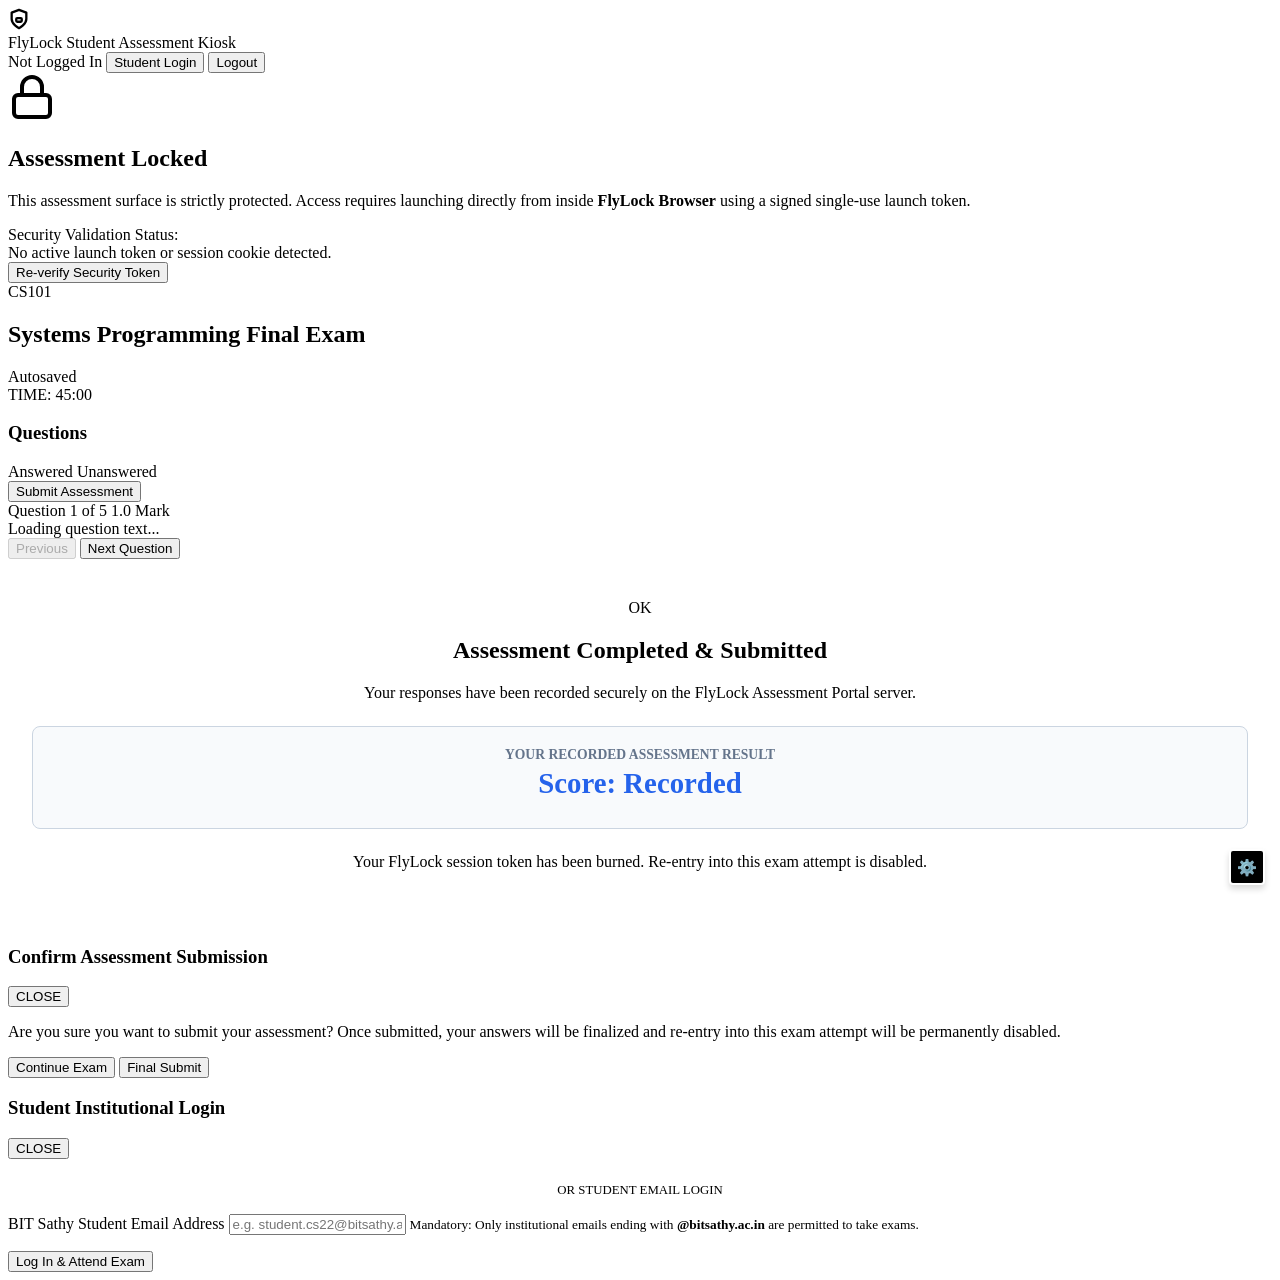
==== public/index.html @ cc95d02c "Deploy backend to Render" ====
<!DOCTYPE html>
<html lang="en">
<head>
  <meta charset="UTF-8">
  <meta name="viewport" content="width=device-width, initial-scale=1.0">
  <title>FlyLock Student Assessment Portal</title>
  <meta name="description" content="Secure, single-session assessment portal strictly integrated with FlyLock Browser.">
  <link rel="preconnect" href="https://fonts.googleapis.com">
  <link rel="preconnect" href="https://fonts.gstatic.com" crossorigin>
  <link href="https://fonts.googleapis.com/css2?family=Inter:wght@300;400;500;600;700;800&family=JetBrains+Mono:wght@400;600&display=swap" rel="stylesheet">
  <script src="https://accounts.google.com/gsi/client" async defer></script>
  <link rel="stylesheet" href="/styles.css">
</head>
<body>
  <!-- Top Navigation Header -->
  <header class="app-header">
    <div class="header-brand">
      <div class="logo-icon">
        <svg width="22" height="22" viewBox="0 0 24 24" fill="none" stroke="currentColor" stroke-width="2.5" stroke-linecap="round" stroke-linejoin="round">
          <path d="M12 22s8-4 8-10V5l-8-3-8 3v7c0 6 8 10 8 10z"/>
          <rect x="9" y="11" width="6" height="4" rx="1"/>
        </svg>
      </div>
      <div class="brand-text">
        <span class="brand-name">FlyLock</span>
        <span class="brand-sub">Student Assessment Kiosk</span>
      </div>
    </div>

    <!-- Navigation Status Badge & Student Auth -->
    <div class="header-user" id="student-user-area">
      <span class="user-badge guest" id="student-badge">Not Logged In</span>
      <button class="btn btn-sm btn-outline" id="btn-student-login-modal">Student Login</button>
      <button class="btn btn-sm btn-ghost hidden" id="btn-student-logout">Logout</button>
    </div>
  </header>

  <!-- Main Container -->
  <main class="app-main">
    <div id="toast-container" class="toast-container"></div>

    <!-- SURFACE: ATTEND ASSESSMENT -->
    <section id="surface-attend" class="surface-container active">
      <div class="surface-hero">
        <!-- Locked State / Token Check View -->
        <div id="attend-locked-view" class="card locked-card">
          <div class="lock-illustration">
            <div class="lock-shield">
              <svg width="48" height="48" viewBox="0 0 24 24" fill="none" stroke="currentColor" stroke-width="2">
                <rect x="3" y="11" width="18" height="11" rx="2" ry="2"/>
                <path d="M7 11V7a5 5 0 0 1 10 0v4"/>
              </svg>
            </div>
          </div>
          <h1 class="locked-title" id="attend-lock-title">Assessment Locked</h1>
          <p class="locked-desc" id="attend-lock-desc">
            This assessment surface is strictly protected. Access requires launching directly from inside 
            <strong class="highlight-text">FlyLock Browser</strong> using a signed single-use launch token.
          </p>

          <div class="token-debug-box" id="token-status-box">
            <div class="box-label">Security Validation Status:</div>
            <div class="status-indicator warning" id="token-indicator-dot"></div>
            <span id="token-status-text">No active launch token or session cookie detected.</span>
          </div>

          <div class="action-buttons-row">
            <button class="btn btn-outline" id="btn-retry-token-verify">
              Re-verify Security Token
            </button>
          </div>
        </div>

        <!-- Active Exam Attempt View -->
        <div id="attend-exam-view" class="exam-container hidden">
          <!-- Exam Header -->
          <div class="exam-header-bar card">
            <div class="exam-title-block">
              <span class="exam-code-badge" id="exam-code-tag">CS101</span>
              <h2 id="exam-title">Systems Programming Final Exam</h2>
            </div>
            
            <div class="exam-status-pills">
              <div class="status-pill heartbeat-pill">
                <span class="pulse-dot"></span> Autosaved
              </div>
              <div class="status-pill timer-pill" id="exam-timer-pill">
                TIME: <span id="timer-display">45:00</span>
              </div>
            </div>
          </div>

          <!-- Exam Body Layout -->
          <div class="exam-body-grid">
            <!-- Questions List / Navigation Sidebar -->
            <aside class="card question-nav-sidebar">
              <h3>Questions</h3>
              <div class="nav-grid" id="question-nav-grid"></div>
              
              <div class="nav-legend">
                <span class="legend-item"><span class="badge badge-answered"></span> Answered</span>
                <span class="legend-item"><span class="badge badge-unanswered"></span> Unanswered</span>
              </div>

              <div class="submit-block">
                <button class="btn btn-success btn-block btn-lg" id="btn-submit-exam">
                  Submit Assessment
                </button>
              </div>
            </aside>

            <!-- Main Question Content View -->
            <section class="card question-card" id="question-card-content">
              <div class="question-header">
                <span class="question-number" id="q-num-label">Question 1 of 5</span>
                <span class="question-points">1.0 Mark</span>
              </div>
              
              <div class="question-text" id="q-text-body">
                Loading question text...
              </div>

              <div class="options-group" id="q-options-container"></div>

              <div class="question-action-bar">
                <button class="btn btn-outline" id="btn-prev-q" disabled>Previous</button>
                <button class="btn btn-primary" id="btn-next-q">Next Question</button>
              </div>
            </section>
          </div>
        </div>

        <!-- Exam Submitted View -->
        <div id="attend-submitted-view" class="card submitted-card hidden" style="text-align: center; padding: 2.5rem 1.5rem;">
          <div class="success-icon" style="margin: 0 auto 1rem;">OK</div>
          <h2>Assessment Completed & Submitted</h2>
          <p class="sub-text">Your responses have been recorded securely on the FlyLock Assessment Portal server.</p>

          <div id="submitted-score-box" style="background: #f8fafc; border: 1.5px solid #cbd5e1; padding: 1.25rem; margin: 1.5rem 0; border-radius: 8px;">
            <div style="font-size: 0.85rem; color: #64748b; font-weight: 700; margin-bottom: 0.25rem;">YOUR RECORDED ASSESSMENT RESULT</div>
            <div id="submitted-score-display" style="font-size: 1.8rem; font-weight: 800; color: #2563eb;">Score: Recorded</div>
            <div id="submitted-email-display" style="font-size: 0.85rem; color: #475569; margin-top: 0.5rem;"></div>
          </div>

          <p class="sub-text" style="margin-top: 1rem;">Your FlyLock session token has been burned. Re-entry into this exam attempt is disabled.</p>
        </div>
      </div>
    </section>
  </main>

  <!-- Submit Confirmation Modal -->
  <div class="modal-backdrop hidden" id="modal-submit-confirm">
    <div class="modal-card card">
      <div class="modal-header">
        <h3>Confirm Assessment Submission</h3>
        <button class="btn-close" id="btn-close-submit-modal">CLOSE</button>
      </div>
      <p style="margin-bottom: 1rem; color: var(--text-main);">
        Are you sure you want to submit your assessment? Once submitted, your answers will be finalized and re-entry into this exam attempt will be permanently disabled.
      </p>
      <div class="action-buttons-row" style="justify-content: flex-end; gap: 0.75rem;">
        <button class="btn btn-outline" id="btn-cancel-submit">Continue Exam</button>
        <button class="btn btn-success" id="btn-confirm-final-submit">Final Submit</button>
      </div>
    </div>
  </div>

  <!-- Student Authentication Modal -->
  <div class="modal-backdrop hidden" id="modal-student-login">
    <div class="modal-card card">
      <div class="modal-header">
        <h3>Student Institutional Login</h3>
        <button class="btn-close" id="btn-close-student-modal">CLOSE</button>
      </div>

      <!-- Google SSO Button -->
      <div class="google-sso-wrapper margin-bottom-md" style="display: flex; flex-direction: column; align-items: center; gap: 8px;">
        <div id="g_id_onload"
             data-client_id="556888061468-r7ukjulnh2esht6vrtjqtgs6gim0slhh.apps.googleusercontent.com"
             data-hosted_domain="bitsathy.ac.in"
             data-callback="handleStudentGoogleCredentialResponse">
        </div>
        <div class="g_id_signin" data-type="standard" data-shape="rectangular" data-theme="filled_blue" data-text="signin_with" data-size="large" data-logo_alignment="left"></div>
      </div>

      <div style="display: flex; align-items: center; margin: 1rem 0; color: var(--text-dim); font-size: 0.8rem;">
        <div style="flex:1; height:1px; background:var(--border-color);"></div>
        <span style="padding: 0 10px;">OR STUDENT EMAIL LOGIN</span>
        <div style="flex:1; height:1px; background:var(--border-color);"></div>
      </div>

      <form id="form-student-login">
        <div class="form-group">
          <label for="input-student-email">BIT Sathy Student Email Address</label>
          <input type="email" id="input-student-email" class="form-input" placeholder="e.g. student.cs22@bitsathy.ac.in" required>
          <small class="form-help">Mandatory: Only institutional emails ending with <strong>@bitsathy.ac.in</strong> are permitted to take exams.</small>
        </div>
        <div class="form-actions align-right" style="margin-top: 1rem;">
          <button type="submit" class="btn btn-primary">Log In & Attend Exam</button>
        </div>
      </form>
    </div>
  </div>

  <script src="/app.js"></script>
  
  <!-- Floating Backend API Config for GitHub Pages -->
  <div id="backend-config-trigger" style="position: fixed; bottom: 15px; right: 15px; background: #000; color: #fff; width: 32px; height: 32px; display: flex; align-items: center; justify-content: center; cursor: pointer; font-size: 16px; border: 2px solid #fff; border-radius: 4px; z-index: 9999; box-shadow: 0 4px 6px rgba(0,0,0,0.15);" onclick="promptBackendUrl()">⚙️</div>
  <script>
    function promptBackendUrl() {
      const current = localStorage.getItem('FLYLOCK_BACKEND_URL') || 'https://bitsathy-flylock.onrender.com';
      const newUrl = prompt('Enter FlyLock Backend API URL (Render Web Service URL):', current);
      if (newUrl !== null) {
        localStorage.setItem('FLYLOCK_BACKEND_URL', newUrl.trim());
        window.location.reload();
      }
    }
    // If running on github.io and no URL is set, alert once
    if (window.location.hostname.endsWith('github.io') && !localStorage.getItem('FLYLOCK_BACKEND_URL')) {
      localStorage.setItem('FLYLOCK_BACKEND_URL', 'https://bitsathy-flylock.onrender.com');
    }
  </script>
</body>
</html>
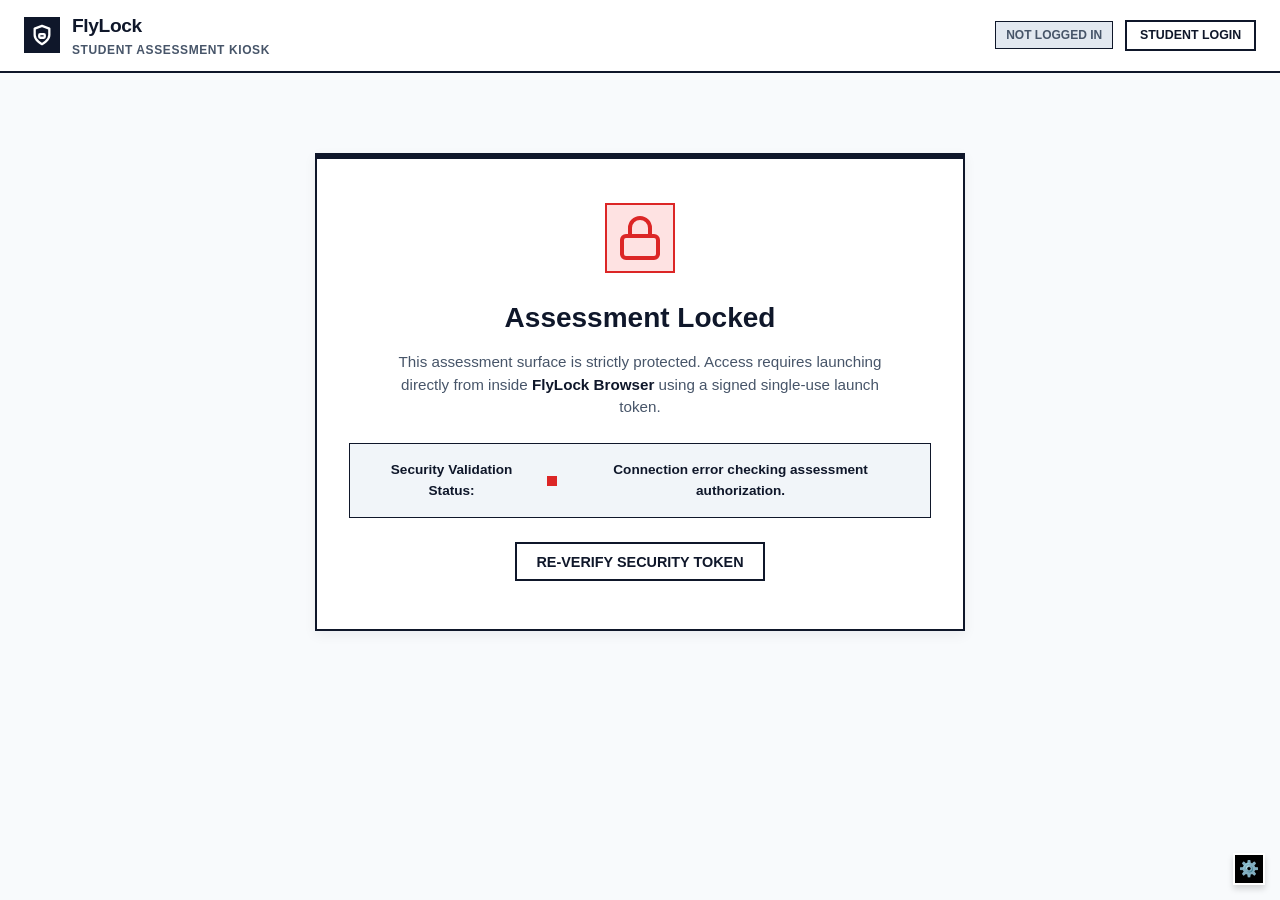
==== commit 18f19cc2: "Change asset URLs to relative paths" ====
--- a/public/index.html
+++ b/public/index.html
@@ -9,7 +9,7 @@
   <link rel="preconnect" href="https://fonts.gstatic.com" crossorigin>
   <link href="https://fonts.googleapis.com/css2?family=Inter:wght@300;400;500;600;700;800&family=JetBrains+Mono:wght@400;600&display=swap" rel="stylesheet">
   <script src="https://accounts.google.com/gsi/client" async defer></script>
-  <link rel="stylesheet" href="/styles.css">
+  <link rel="stylesheet" href="styles.css">
 </head>
 <body>
   <!-- Top Navigation Header -->
@@ -202,7 +202,7 @@
     </div>
   </div>
 
-  <script src="/app.js"></script>
+  <script src="app.js"></script>
   
   <!-- Floating Backend API Config for GitHub Pages -->
   <div id="backend-config-trigger" style="position: fixed; bottom: 15px; right: 15px; background: #000; color: #fff; width: 32px; height: 32px; display: flex; align-items: center; justify-content: center; cursor: pointer; font-size: 16px; border: 2px solid #fff; border-radius: 4px; z-index: 9999; box-shadow: 0 4px 6px rgba(0,0,0,0.15);" onclick="promptBackendUrl()">⚙️</div>
--- a/public/styles.css
+++ b/public/styles.css
@@ -0,0 +1,881 @@
+/* FlyLock Assessment Portal - Clean White Theme System (Sharp Corners) */
+
+:root {
+  --bg-dark: #f8fafc;
+  --bg-card: #ffffff;
+  --bg-card-hover: #f1f5f9;
+  --bg-input: #ffffff;
+  --border-color: #cbd5e1;
+  --border-dark: #0f172a;
+  --border-focus: #0f172a;
+  
+  --text-main: #0f172a;
+  --text-muted: #475569;
+  --text-dim: #64748b;
+  
+  --primary: #0f172a;
+  --primary-hover: #2563eb;
+  --primary-glow: rgba(37, 99, 235, 0.15);
+  
+  --accent: #0284c7;
+  --success: #16a34a;
+  --warning: #d97706;
+  --danger: #dc2626;
+  
+  --radius-sm: 0px;
+  --radius-md: 0px;
+  --radius-lg: 0px;
+  --shadow-main: 0 4px 12px rgba(15, 23, 42, 0.06);
+  --font-sans: 'Inter', -apple-system, BlinkMacSystemFont, sans-serif;
+  --font-mono: 'JetBrains Mono', 'Consolas', monospace;
+}
+
+* {
+  box-sizing: border-box;
+  margin: 0;
+  padding: 0;
+  border-radius: 0 !important; /* Force Sharp Corners across all components */
+}
+
+body {
+  background-color: var(--bg-dark);
+  color: var(--text-main);
+  font-family: var(--font-sans);
+  min-height: 100vh;
+  display: flex;
+  flex-direction: column;
+  line-height: 1.5;
+  -webkit-font-smoothing: antialiased;
+}
+
+/* Header Navbar */
+.app-header {
+  background: #ffffff;
+  border-bottom: 2px solid var(--border-dark);
+  padding: 0.75rem 1.5rem;
+  display: flex;
+  align-items: center;
+  justify-content: space-between;
+  position: sticky;
+  top: 0;
+  z-index: 100;
+}
+
+.header-brand {
+  display: flex;
+  align-items: center;
+  gap: 0.75rem;
+}
+
+.logo-icon {
+  background: var(--primary);
+  color: white;
+  width: 36px;
+  height: 36px;
+  display: flex;
+  align-items: center;
+  justify-content: center;
+  border: 1px solid var(--border-dark);
+}
+
+.brand-text {
+  display: flex;
+  flex-direction: column;
+}
+
+.brand-name {
+  font-weight: 800;
+  font-size: 1.2rem;
+  letter-spacing: -0.02em;
+  color: var(--text-main);
+}
+
+.brand-sub {
+  font-size: 0.75rem;
+  color: var(--text-muted);
+  font-weight: 700;
+  letter-spacing: 0.05em;
+  text-transform: uppercase;
+}
+
+/* Nav Tabs */
+.nav-tabs {
+  display: flex;
+  background: #f1f5f9;
+  padding: 2px;
+  border: 1px solid var(--border-color);
+  gap: 2px;
+}
+
+.nav-tab {
+  background: transparent;
+  border: none;
+  color: var(--text-muted);
+  font-family: var(--font-sans);
+  font-weight: 600;
+  font-size: 0.85rem;
+  padding: 0.5rem 1rem;
+  cursor: pointer;
+  transition: all 0.2s ease;
+  display: flex;
+  align-items: center;
+  gap: 6px;
+}
+
+.nav-tab:hover {
+  color: var(--text-main);
+  background: #e2e8f0;
+}
+
+.nav-tab.active {
+  background: var(--primary);
+  color: white;
+  font-weight: 700;
+}
+
+.nav-tab.glow-tab {
+  color: var(--accent);
+}
+.nav-tab.glow-tab.active {
+  background: var(--accent);
+  color: white;
+}
+
+/* User Area */
+.header-user {
+  display: flex;
+  align-items: center;
+  gap: 0.75rem;
+}
+
+.user-badge {
+  font-size: 0.75rem;
+  padding: 4px 10px;
+  font-weight: 700;
+  border: 1px solid var(--border-dark);
+  text-transform: uppercase;
+}
+.user-badge.guest {
+  background: #e2e8f0;
+  color: var(--text-muted);
+}
+.user-badge.creator {
+  background: #e0f2fe;
+  color: #0369a1;
+}
+.user-badge.admin {
+  background: #dcfce7;
+  color: #15803d;
+}
+
+/* Main Layout */
+.app-main {
+  flex: 1;
+  padding: 2rem;
+  max-width: 1300px;
+  width: 100%;
+  margin: 0 auto;
+}
+
+.surface-container {
+  display: none;
+}
+.surface-container.active {
+  display: block;
+}
+
+.surface-header {
+  margin-bottom: 1.5rem;
+}
+.surface-header h2 {
+  font-size: 1.75rem;
+  font-weight: 800;
+  letter-spacing: -0.02em;
+}
+.section-desc {
+  color: var(--text-muted);
+  font-size: 0.925rem;
+  margin-top: 4px;
+}
+
+/* Cards & Containers - Sharp Light Theme */
+.card {
+  background: var(--bg-card);
+  border: 2px solid var(--border-dark);
+  padding: 1.5rem;
+  box-shadow: var(--shadow-main);
+}
+
+/* Locked View */
+.locked-card {
+  max-width: 650px;
+  margin: 3rem auto;
+  text-align: center;
+  padding: 3rem 2rem;
+  position: relative;
+}
+.locked-card::before {
+  content: '';
+  position: absolute;
+  top: 0; left: 0; right: 0;
+  height: 4px;
+  background: var(--primary);
+}
+
+.lock-illustration {
+  margin-bottom: 1.5rem;
+}
+.lock-shield {
+  width: 70px;
+  height: 70px;
+  background: #fee2e2;
+  border: 2px solid var(--danger);
+  color: var(--danger);
+  display: inline-flex;
+  align-items: center;
+  justify-content: center;
+}
+
+.locked-title {
+  font-size: 1.75rem;
+  font-weight: 800;
+  margin-bottom: 0.75rem;
+}
+.locked-desc {
+  color: var(--text-muted);
+  max-width: 500px;
+  margin: 0 auto 1.5rem;
+  font-size: 0.95rem;
+}
+.highlight-text {
+  color: var(--primary);
+  font-weight: 700;
+}
+
+.token-debug-box {
+  background: #f1f5f9;
+  border: 1px solid var(--border-dark);
+  padding: 1rem;
+  margin-bottom: 1.5rem;
+  display: flex;
+  align-items: center;
+  justify-content: center;
+  gap: 10px;
+  font-size: 0.85rem;
+  color: var(--text-main);
+  font-weight: 600;
+}
+
+.status-indicator {
+  width: 10px;
+  height: 10px;
+}
+.status-indicator.warning { background: var(--warning); }
+.status-indicator.success { background: var(--success); }
+.status-indicator.danger { background: var(--danger); }
+
+.action-buttons-row {
+  display: flex;
+  gap: 1rem;
+  justify-content: center;
+}
+
+/* Exam Layout */
+.exam-container {
+  display: flex;
+  flex-direction: column;
+  gap: 1.5rem;
+}
+
+.exam-header-bar {
+  display: flex;
+  justify-content: space-between;
+  align-items: center;
+  padding: 1rem 1.5rem;
+}
+.exam-title-block {
+  display: flex;
+  align-items: center;
+  gap: 1rem;
+}
+.exam-code-badge {
+  background: var(--primary);
+  color: white;
+  font-family: var(--font-mono);
+  font-weight: 700;
+  padding: 4px 10px;
+  font-size: 0.85rem;
+}
+
+.exam-status-pills {
+  display: flex;
+  gap: 0.75rem;
+}
+.status-pill {
+  background: #f1f5f9;
+  border: 1px solid var(--border-dark);
+  padding: 0.4rem 0.9rem;
+  font-size: 0.875rem;
+  display: flex;
+  align-items: center;
+  gap: 6px;
+  font-weight: 700;
+}
+.pulse-dot {
+  width: 8px;
+  height: 8px;
+  background: var(--success);
+}
+
+.timer-pill {
+  font-family: var(--font-mono);
+  color: var(--danger);
+  border-color: var(--danger);
+}
+
+.exam-body-grid {
+  display: grid;
+  grid-template-columns: 280px 1fr;
+  gap: 1.5rem;
+}
+
+.question-nav-sidebar h3 {
+  font-size: 1rem;
+  font-weight: 800;
+  margin-bottom: 1rem;
+}
+.nav-grid {
+  display: grid;
+  grid-template-columns: repeat(4, 1fr);
+  gap: 8px;
+  margin-bottom: 1.5rem;
+}
+.q-nav-btn {
+  background: #f1f5f9;
+  border: 1px solid var(--border-dark);
+  color: var(--text-main);
+  padding: 0.5rem;
+  font-family: var(--font-mono);
+  font-weight: 700;
+  cursor: pointer;
+  transition: all 0.2s ease;
+}
+.q-nav-btn:hover {
+  background: var(--primary);
+  color: white;
+}
+.q-nav-btn.answered {
+  background: #dcfce7;
+  border-color: var(--success);
+  color: #15803d;
+}
+.q-nav-btn.current {
+  background: var(--primary);
+  color: white;
+}
+
+.nav-legend {
+  font-size: 0.75rem;
+  color: var(--text-muted);
+  display: flex;
+  flex-direction: column;
+  gap: 4px;
+  margin-bottom: 1.5rem;
+}
+.legend-item { display: flex; align-items: center; gap: 6px; font-weight: 600; }
+.badge { width: 10px; height: 10px; }
+.badge-answered { background: var(--success); }
+.badge-unanswered { background: #f1f5f9; border: 1px solid var(--border-dark); }
+
+/* Question Body */
+.question-card {
+  display: flex;
+  flex-direction: column;
+  gap: 1.25rem;
+}
+.question-header {
+  display: flex;
+  justify-content: space-between;
+  font-size: 0.875rem;
+  color: var(--text-muted);
+  border-bottom: 2px solid var(--border-color);
+  padding-bottom: 0.75rem;
+  font-weight: 700;
+}
+.question-text {
+  font-size: 1.15rem;
+  font-weight: 600;
+  line-height: 1.6;
+}
+
+.options-group {
+  display: flex;
+  flex-direction: column;
+  gap: 0.75rem;
+}
+
+.option-item {
+  background: #f8fafc;
+  border: 2px solid var(--border-color);
+  padding: 1rem 1.25rem;
+  display: flex;
+  align-items: center;
+  gap: 1rem;
+  cursor: pointer;
+  transition: all 0.2s ease;
+}
+.option-item:hover {
+  border-color: var(--border-dark);
+  background: #f1f5f9;
+}
+.option-item.selected {
+  border-color: var(--primary);
+  background: #e0e7ff;
+}
+.option-radio {
+  accent-color: var(--primary);
+  width: 18px;
+  height: 18px;
+}
+.option-text {
+  font-size: 1rem;
+  font-weight: 500;
+}
+
+.question-action-bar {
+  display: flex;
+  justify-content: space-between;
+  margin-top: 1rem;
+  padding-top: 1rem;
+  border-top: 2px solid var(--border-color);
+}
+
+/* Submitted Screen */
+.submitted-card {
+  max-width: 600px;
+  margin: 3rem auto;
+  text-align: center;
+  padding: 3rem 2rem;
+}
+.success-icon {
+  width: 60px;
+  height: 60px;
+  background: #dcfce7;
+  color: var(--success);
+  border: 2px solid var(--success);
+  display: inline-flex;
+  align-items: center;
+  justify-content: center;
+  font-size: 1.5rem;
+  font-weight: 900;
+  margin-bottom: 1rem;
+}
+.sub-text {
+  color: var(--text-muted);
+  font-size: 0.875rem;
+  margin-top: 0.5rem;
+}
+
+/* Creation Studio Mode Tabs */
+.creation-mode-tabs {
+  display: flex;
+  gap: 1rem;
+  margin-bottom: 1.5rem;
+  border-bottom: 2px solid var(--border-color);
+  padding-bottom: 0.5rem;
+}
+.mode-tab {
+  background: transparent;
+  border: none;
+  color: var(--text-muted);
+  font-family: var(--font-sans);
+  font-size: 1rem;
+  font-weight: 700;
+  padding: 0.5rem 1rem;
+  cursor: pointer;
+  border-bottom: 3px solid transparent;
+  transition: all 0.2s ease;
+}
+.mode-tab:hover { color: var(--text-main); }
+.mode-tab.active {
+  color: var(--primary);
+  border-bottom-color: var(--primary);
+}
+
+.form-grid {
+  display: flex;
+  flex-direction: column;
+  gap: 1.5rem;
+}
+.form-section {
+  display: flex;
+  flex-direction: column;
+  gap: 1rem;
+}
+.form-title {
+  font-size: 1.1rem;
+  font-weight: 800;
+  color: var(--primary);
+}
+.form-row {
+  display: flex;
+  gap: 1rem;
+}
+.col-6 { flex: 1; }
+.form-group {
+  display: flex;
+  flex-direction: column;
+  gap: 6px;
+}
+.form-group label {
+  font-size: 0.85rem;
+  font-weight: 700;
+  color: var(--text-main);
+  text-transform: uppercase;
+}
+.form-input {
+  background: var(--bg-input);
+  border: 2px solid var(--border-color);
+  color: var(--text-main);
+  font-family: var(--font-sans);
+  font-size: 0.95rem;
+  padding: 0.65rem 0.9rem;
+  outline: none;
+  transition: border-color 0.2s ease;
+}
+.form-input:focus {
+  border-color: var(--border-focus);
+}
+.form-help {
+  font-size: 0.75rem;
+  color: var(--text-dim);
+}
+
+.questions-builder-list {
+  display: flex;
+  flex-direction: column;
+  gap: 1rem;
+}
+.q-builder-item {
+  background: #f8fafc;
+  border: 2px solid var(--border-dark);
+  padding: 1.25rem;
+  display: flex;
+  flex-direction: column;
+  gap: 1rem;
+}
+.q-builder-header {
+  display: flex;
+  justify-content: space-between;
+  align-items: center;
+}
+.options-builder-grid {
+  display: flex;
+  flex-direction: column;
+  gap: 0.5rem;
+}
+.opt-builder-row {
+  display: flex;
+  align-items: center;
+  gap: 0.75rem;
+}
+.opt-builder-row input[type="text"] {
+  flex: 1;
+}
+
+/* CSV Upload Dropzone */
+.csv-import-card {
+  display: flex;
+  flex-direction: column;
+  gap: 1.25rem;
+}
+.csv-spec-info {
+  background: #f1f5f9;
+  padding: 1rem;
+  border: 1px solid var(--border-dark);
+  font-size: 0.85rem;
+  color: var(--text-main);
+}
+.csv-spec-info code {
+  font-family: var(--font-mono);
+  font-weight: 700;
+  color: var(--accent);
+}
+.csv-upload-dropzone {
+  border: 2px dashed var(--border-dark);
+  padding: 3rem;
+  text-align: center;
+  background: #ffffff;
+  cursor: pointer;
+  transition: all 0.2s ease;
+}
+.csv-upload-dropzone:hover {
+  border-color: var(--primary);
+  background: #f1f5f9;
+}
+
+.hidden-file-input { display: none; }
+
+.validation-report-box {
+  background: #fef2f2;
+  border: 2px solid var(--danger);
+  padding: 1rem;
+  margin-top: 1rem;
+  color: #991b1b;
+  font-size: 0.875rem;
+}
+
+/* Admin Center Layout */
+.admin-grid {
+  display: grid;
+  grid-template-columns: 1fr 1fr;
+  gap: 1.5rem;
+}
+.col-span-2 { grid-column: span 2; }
+
+.admin-card {
+  display: flex;
+  flex-direction: column;
+  gap: 1rem;
+}
+
+/* Tables */
+.table-responsive {
+  width: 100%;
+  overflow-x: auto;
+}
+.data-table {
+  width: 100%;
+  border-collapse: collapse;
+  font-size: 0.875rem;
+  text-align: left;
+}
+.data-table th, .data-table td {
+  padding: 0.75rem 1rem;
+  border-bottom: 1px solid var(--border-color);
+}
+.data-table th {
+  background: #f1f5f9;
+  color: var(--text-main);
+  font-weight: 700;
+  text-transform: uppercase;
+  font-size: 0.75rem;
+  letter-spacing: 0.05em;
+  border-bottom: 2px solid var(--border-dark);
+}
+.data-table tbody tr:hover {
+  background: #f8fafc;
+}
+.log-table-wrapper {
+  max-height: 350px;
+  overflow-y: auto;
+}
+.log-table td {
+  font-family: var(--font-mono);
+  font-size: 0.8rem;
+}
+
+/* Simulator Window */
+.simulator-window {
+  padding: 0;
+  overflow: hidden;
+  background: #ffffff;
+  border: 2px solid var(--border-dark);
+}
+.sim-window-header {
+  background: #0f172a;
+  color: white;
+  padding: 0.75rem 1rem;
+  display: flex;
+  align-items: center;
+  gap: 1rem;
+}
+.sim-title {
+  font-size: 0.8rem;
+  font-family: var(--font-mono);
+  font-weight: 700;
+}
+.sim-window-body {
+  padding: 1.5rem;
+  display: flex;
+  flex-direction: column;
+  gap: 1.25rem;
+}
+.sim-step-card {
+  background: #f8fafc;
+  border: 1px solid var(--border-dark);
+  padding: 1.25rem;
+  display: flex;
+  flex-direction: column;
+  gap: 0.75rem;
+}
+.sim-step-card h4 {
+  font-size: 0.95rem;
+  font-weight: 800;
+  color: var(--primary);
+}
+.code-block {
+  background: #0f172a;
+  border: 1px solid var(--border-dark);
+  padding: 0.75rem;
+  font-family: var(--font-mono);
+  font-size: 0.825rem;
+  color: #38bdf8;
+  overflow-x: auto;
+}
+
+/* Buttons - Sharp Styling */
+.btn {
+  display: inline-flex;
+  align-items: center;
+  justify-content: center;
+  gap: 8px;
+  font-family: var(--font-sans);
+  font-weight: 700;
+  font-size: 0.9rem;
+  padding: 0.6rem 1.2rem;
+  border: 2px solid var(--border-dark);
+  cursor: pointer;
+  transition: all 0.2s ease;
+  text-transform: uppercase;
+}
+.btn-sm { padding: 0.4rem 0.8rem; font-size: 0.775rem; }
+.btn-lg { padding: 0.8rem 1.6rem; font-size: 1rem; }
+.btn-block { width: 100%; }
+
+.btn-primary { background: var(--primary); color: white; }
+.btn-primary:hover { background: var(--primary-hover); }
+.btn-success { background: var(--success); color: white; border-color: #14532d; }
+.btn-success:hover { background: #15803d; }
+.btn-danger { background: var(--danger); color: white; border-color: #7f1d1d; }
+.btn-danger:hover { background: #b91c1c; }
+.btn-outline { background: #ffffff; color: var(--text-main); }
+.btn-outline:hover { background: #0f172a; color: white; }
+.btn-ghost { background: transparent; border-color: transparent; color: var(--text-muted); }
+.btn-ghost:hover { color: var(--text-main); background: #e2e8f0; }
+
+.btn:disabled {
+  opacity: 0.5;
+  cursor: not-allowed;
+}
+
+/* Toast Notifications - Sharp Light */
+.toast-container {
+  position: fixed;
+  bottom: 20px;
+  right: 20px;
+  z-index: 1000;
+  display: flex;
+  flex-direction: column;
+  gap: 10px;
+}
+.toast {
+  background: #ffffff;
+  border: 2px solid var(--border-dark);
+  padding: 0.8rem 1.2rem;
+  box-shadow: var(--shadow-main);
+  display: flex;
+  align-items: center;
+  gap: 10px;
+  font-size: 0.9rem;
+  font-weight: 600;
+}
+.toast.success { border-left: 6px solid var(--success); }
+.toast.error { border-left: 6px solid var(--danger); }
+.toast.info { border-left: 6px solid var(--accent); }
+
+/* Modal */
+.modal-backdrop {
+  position: fixed;
+  top: 0; left: 0; right: 0; bottom: 0;
+  background: rgba(15, 23, 42, 0.6);
+  z-index: 500;
+  display: flex;
+  align-items: center;
+  justify-content: center;
+}
+.modal-card {
+  width: 100%;
+  max-width: 450px;
+  background: #ffffff;
+  border: 2px solid var(--border-dark);
+}
+.modal-header {
+  display: flex;
+  justify-content: space-between;
+  align-items: center;
+  margin-bottom: 1.25rem;
+}
+.btn-close {
+  background: transparent;
+  border: none;
+  color: var(--text-main);
+  font-size: 1.5rem;
+  font-weight: bold;
+  cursor: pointer;
+}
+
+.hidden { display: none !important; }
+.code-font { font-family: var(--font-mono); }
+.flex-grow { flex: 1; }
+.margin-bottom-md { margin-bottom: 1rem; }
+.flex-align-end { align-items: flex-end; }
+.align-right { justify-content: flex-end; }
+
+/* FlyLock Dual-Layer Loading Animation (Loading_Centre + Loading_Circle spinning) */
+.flylock-loading-container {
+  display: flex;
+  flex-direction: column;
+  align-items: center;
+  justify-content: center;
+  gap: 1rem;
+  padding: 2rem 1rem;
+  width: 100%;
+}
+
+.flylock-spinner-wrapper {
+  position: relative;
+  width: 80px;
+  height: 80px;
+  display: flex;
+  align-items: center;
+  justify-content: center;
+}
+
+.flylock-spinner-centre {
+  position: absolute;
+  width: 36px;
+  height: 36px;
+  z-index: 1;
+  object-fit: contain;
+  pointer-events: none;
+}
+
+.flylock-spinner-circle {
+  position: absolute;
+  width: 80px;
+  height: 80px;
+  z-index: 2;
+  object-fit: contain;
+  animation: flylock-spin 1.2s linear infinite;
+  pointer-events: none;
+}
+
+@keyframes flylock-spin {
+  0% { transform: rotate(0deg); }
+  100% { transform: rotate(360deg); }
+}
+
+.flylock-loading-text {
+  font-size: 0.9375rem;
+  font-weight: 700;
+  color: var(--primary, #0F172A);
+  letter-spacing: -0.01em;
+  text-align: center;
+}
+
+.loading-table-placeholder {
+  text-align: center;
+  padding: 3rem 1rem !important;
+}
+
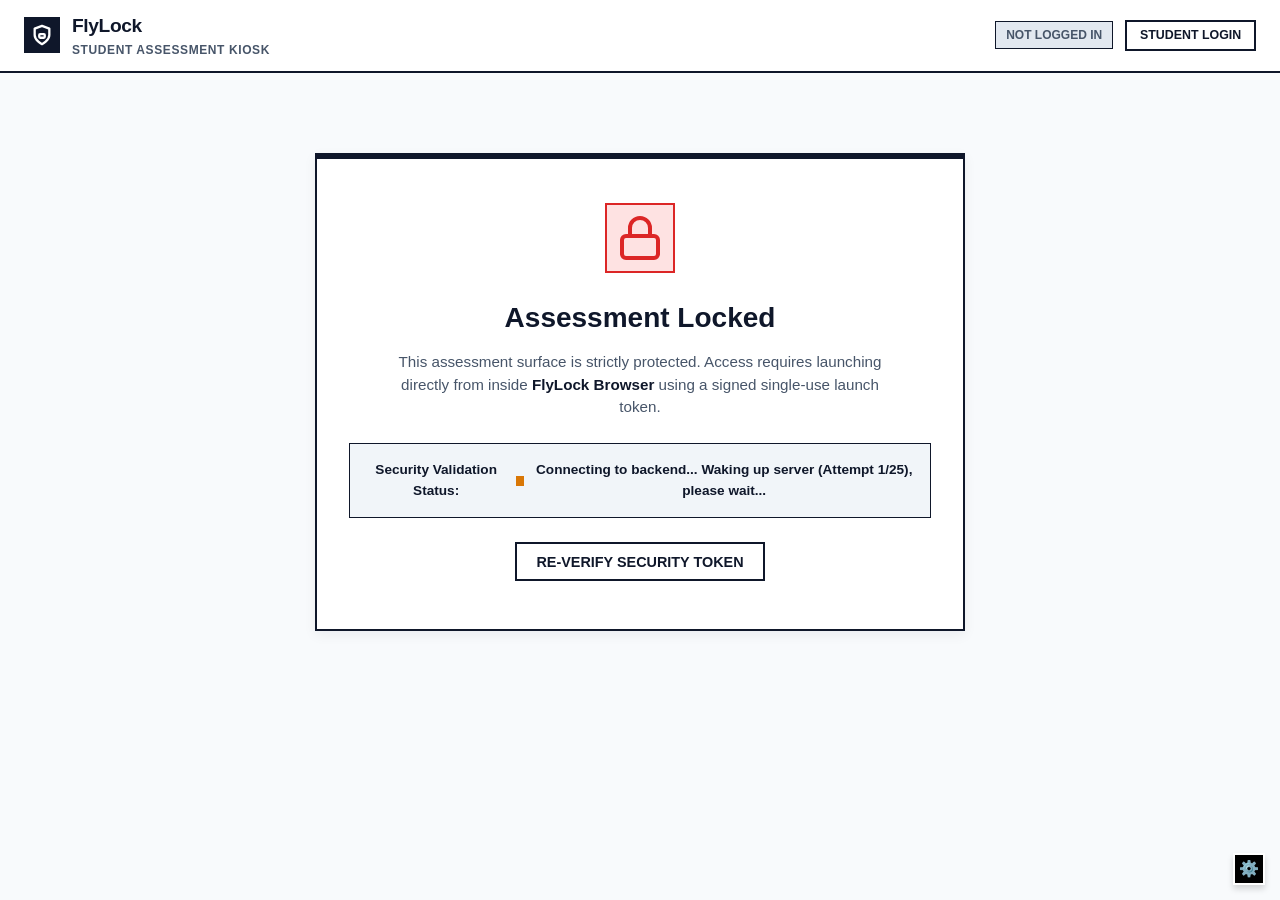
==== commit c3b3b96e: "Change default backend fallback URL to flylock-backend.onrender.com" ====
--- a/public/index.html
+++ b/public/index.html
@@ -208,7 +208,7 @@
   <div id="backend-config-trigger" style="position: fixed; bottom: 15px; right: 15px; background: #000; color: #fff; width: 32px; height: 32px; display: flex; align-items: center; justify-content: center; cursor: pointer; font-size: 16px; border: 2px solid #fff; border-radius: 4px; z-index: 9999; box-shadow: 0 4px 6px rgba(0,0,0,0.15);" onclick="promptBackendUrl()">⚙️</div>
   <script>
     function promptBackendUrl() {
-      const current = localStorage.getItem('FLYLOCK_BACKEND_URL') || 'https://bitsathy-flylock.onrender.com';
+      const current = localStorage.getItem('FLYLOCK_BACKEND_URL') || 'https://flylock-backend.onrender.com';
       const newUrl = prompt('Enter FlyLock Backend API URL (Render Web Service URL):', current);
       if (newUrl !== null) {
         localStorage.setItem('FLYLOCK_BACKEND_URL', newUrl.trim());
@@ -217,7 +217,7 @@
     }
     // If running on github.io and no URL is set, alert once
     if (window.location.hostname.endsWith('github.io') && !localStorage.getItem('FLYLOCK_BACKEND_URL')) {
-      localStorage.setItem('FLYLOCK_BACKEND_URL', 'https://bitsathy-flylock.onrender.com');
+      localStorage.setItem('FLYLOCK_BACKEND_URL', 'https://flylock-backend.onrender.com');
     }
   </script>
 </body>
